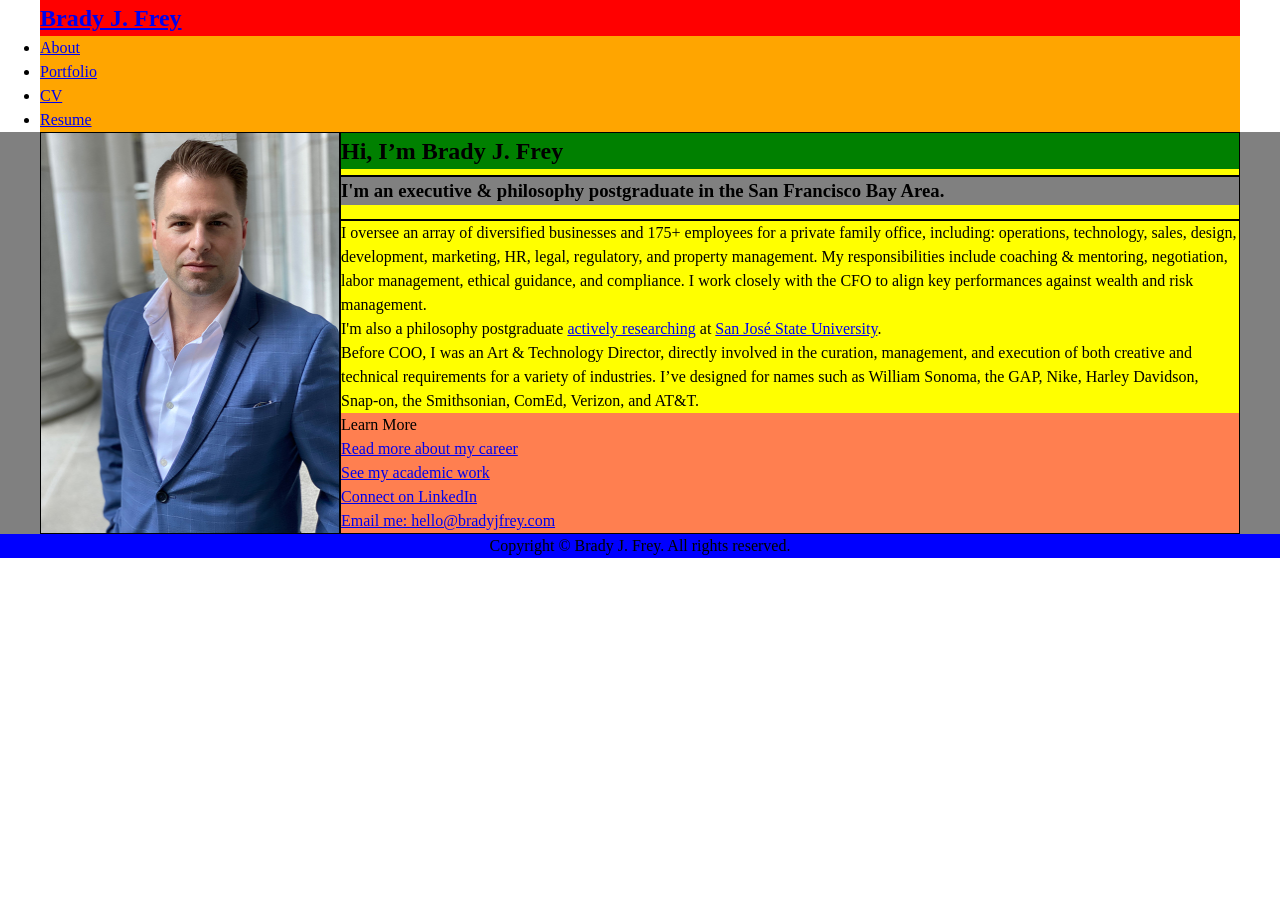
==== index.html @ d416bf1c "Preliminary Grid Test" ====
﻿<!DOCTYPE html>
<html lang="en">
<head>
    <meta name="Description" content="Hi, I’m Brady Frey. I'm an executive and philosophy postgraduate in the San Francisco Bay Area.">
    <meta name="Author" content="Brady J. Frey">
    <meta charset="UTF-8">
    <meta name="viewport" content="width=device-width, initial-scale=1, maximum-scale=1">
    <meta property="og:image" name="image" content="https://www.bradyjfrey.com/images/bjfogimage.jpg">
<title>Brady J. Frey</title>
	<link rel="icon" type="image/png" sizes="16x16" href="/images/favicon16.png">
    <link rel="icon" type="image/png" sizes="32x32" href="/images/favicon32.png">
    <link rel="icon" type="image/png" sizes="96x96" href="/images/favicon96.png">
    <link rel="apple-touch-icon" type="image/png" sizes="76x76" href="/images/touch76.png">
    <link rel="apple-touch-icon" type="image/png" sizes="120x120" href="/images/touch120.png">
    <link rel="apple-touch-icon" type="image/png" sizes="152x152" href="/images/touch152.png">
    <link rel="apple-touch-icon" type="image/png" sizes="167x167" href="/images/touch167.png">
    <link rel="apple-touch-icon" type="image/png" sizes="180x180" href="/images/touch180.png">
	<link rel="stylesheet" type="text/css" media="screen" href="style.css">
</head>
<body>
    <header>
        <nav>
            <h1><a href="index.html">Brady J. Frey</a></h1>
            <ul>
                <li><a href="about.html">About</a></li>
                <li><a href="portfolio.html">Portfolio</a></li>
                <li><a href="cv.html">CV</a></li>
                <li><a href="https://www.linkedin.com/in/bradyjfrey/">Resume</a></li>
            </ul>
        </nav>
    </header>

    <main>
    	<article>
			<div class="intro"><h2>Hi, I’m Brady J. Frey</h2></div>
			<div class="tagline"><h3>I'm an executive &amp; philosophy postgraduate in the San Francisco Bay Area.</h3></div>
			<div class="img"><img src="images/bradyblue.jpg"  alt="Brady Frey in a blue suit in front of the Bently Reserve building in San Francisco." width="300" height="400"></div>

			<div class="bio">
				<p><span>I oversee an array of diversified</span> businesses and 175+ employees for a private family office, including: operations, technology, sales, design, development, marketing, HR, legal, regulatory, and property management. My responsibilities include coaching & mentoring, negotiation, labor management, ethical guidance, and compliance. I work closely with the CFO to align key performances against wealth and risk management.</p>
				<p>I'm also a philosophy postgraduate <a href="cv.html">actively researching</a> at <a href="https://www.sjsu.edu/philosophy/">San Jos&#233; State University</a>.</p>
				<p>Before COO, I was an Art &amp; Technology Director, directly involved in the curation, management, and execution of both creative and technical requirements for a variety of industries. 
				I’ve designed for names such as William Sonoma, the GAP, Nike, Harley Davidson, Snap-on, the Smithsonian, ComEd, Verizon, and AT&amp;T.</p>
		
				<dl>
					<dt>Learn More</dt>
					<dd><a href="about.html">Read more about my career</a></dd>
					<dd><a href="cv.html">See my academic work</a></dd>
					<dd><a href="http://www.linkedin.com/in/bradyjfrey">Connect on LinkedIn</a></dd>
					<dd><a href="mailto:hello&#64;bradyjfrey.com">Email me: hello&#64;bradyjfrey.com</a></dd>
				</dl>
			</div>
		</article>
    </main>
    
	<footer>
        <p>Copyright &copy; Brady J. Frey. All rights reserved.</p>
    </footer>

</body>
</html>
---- style.css ----
/* Josh W Comeau's CSS Reset, condensed joshwcomeau.com */
*, *::before, *::after {box-sizing: border-box;}
* {margin: 0;padding: 0;}
body {line-height: 1.5;-webkit-font-smoothing: antialiased;text-align: center;}
img, picture, video, canvas, svg {display: block;max-width: 100%;}
input, button, textarea, select {font: inherit;}
p, h1, h2, h3, h4, h5, h6 {overflow-wrap: break-word;}
#root, #__next {isolation: isolate;}



header {background-color: pink;max-width: 1200px;margin: 0px auto;text-align: left;}
nav {}
nav h1 {background-color: red;}
nav ul {background-color: orange;}

main {background: gray;}
article {background-color: yellow;max-width: 1200px;margin: 0px auto;text-align: left;align-content: flex-start;display: grid;grid-template-rows: 1fr 1fr;grid-template-columns: 1fr 1fr 300px 1fr;grid-column-gap: 0;}
.intro {grid-column-start: 2;grid-column-end: 5;}
.tagline {grid-column-start: 2;grid-column-end: 5;}
.img {grid-column-start: 1;grid-column-end: 1;width: 300px;grid-row-start: 1;grid-row-end: 4;}
.bio {grid-column-start: 2;grid-column-end: 5;}
div {border: 1px solid black;}
h2 {background-color: green;}
h3 {background-color: gray;}
dl {background-color: coral;}
dt {}
dd {}

footer {background-color: blue;}
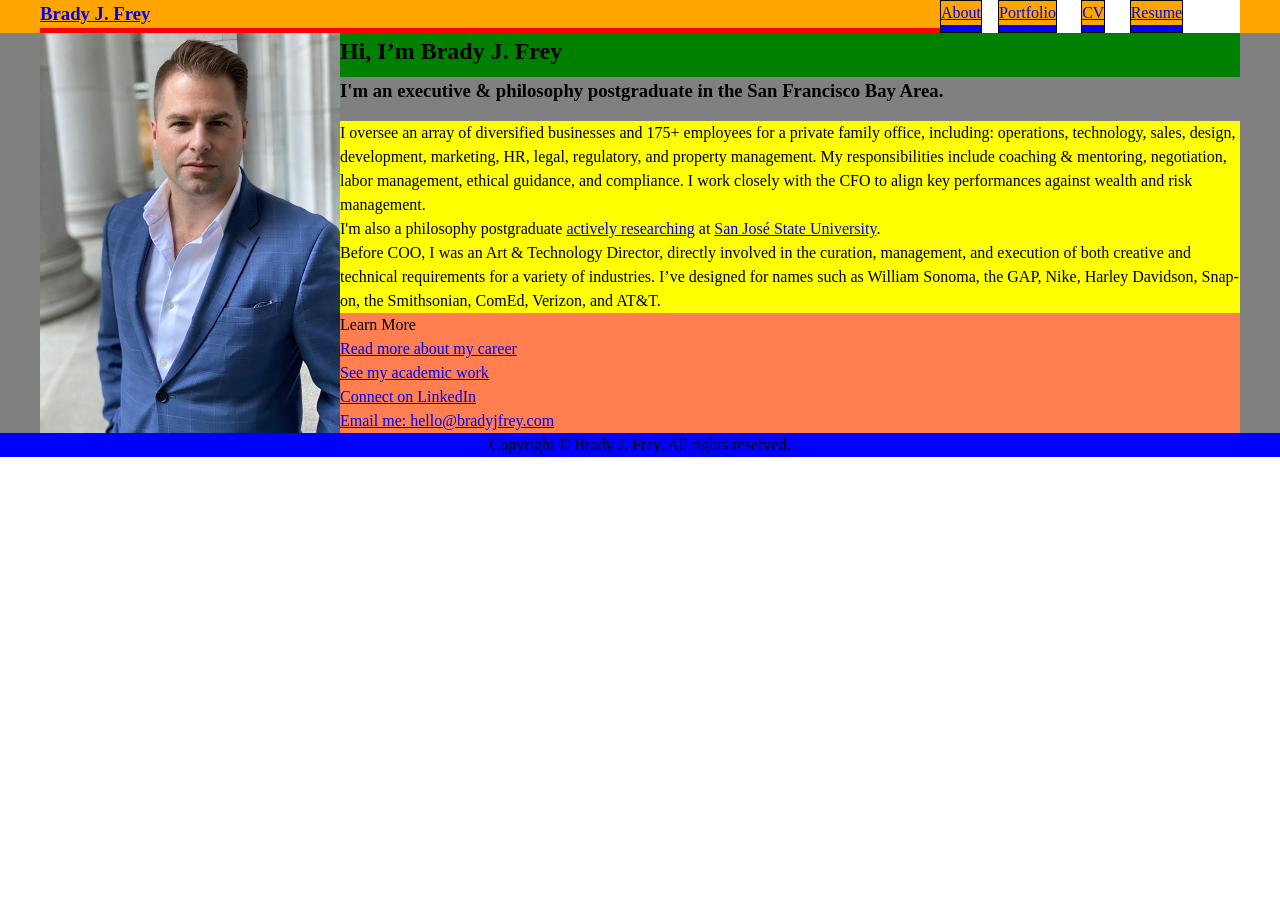
==== commit fb4254c2: "Updated grid" ====
--- a/index.html
+++ b/index.html
@@ -19,24 +19,26 @@
 </head>
 <body>
     <header>
-        <nav>
-            <h1><a href="index.html">Brady J. Frey</a></h1>
-            <ul>
-                <li><a href="about.html">About</a></li>
-                <li><a href="portfolio.html">Portfolio</a></li>
-                <li><a href="cv.html">CV</a></li>
-                <li><a href="https://www.linkedin.com/in/bradyjfrey/">Resume</a></li>
-            </ul>
-        </nav>
+    	<section>
+			<nav>
+				<h1><a href="index.html">Brady J. Frey</a></h1>
+				<ul>
+					<li><a href="about.html">About</a></li>
+					<li><a href="portfolio.html">Portfolio</a></li>
+					<li><a href="cv.html">CV</a></li>
+					<li><a href="https://www.linkedin.com/in/bradyjfrey/">Resume</a></li>
+				</ul>
+			</nav>
+        </section>
     </header>
 
     <main>
     	<article>
-			<div class="intro"><h2>Hi, I’m Brady J. Frey</h2></div>
-			<div class="tagline"><h3>I'm an executive &amp; philosophy postgraduate in the San Francisco Bay Area.</h3></div>
-			<div class="img"><img src="images/bradyblue.jpg"  alt="Brady Frey in a blue suit in front of the Bently Reserve building in San Francisco." width="300" height="400"></div>
+			<h2 class="intro">Hi, I’m Brady J. Frey</h2>
+			<h3 class="tagline">I'm an executive &amp; philosophy postgraduate in the San Francisco Bay Area.</h3>
+			<figure class="img"><img src="images/bradyblue.jpg"  alt="Brady Frey in a blue suit in front of the Bently Reserve building in San Francisco." width="300" height="400"></figure>
 
-			<div class="bio">
+			<section class="bio">
 				<p><span>I oversee an array of diversified</span> businesses and 175+ employees for a private family office, including: operations, technology, sales, design, development, marketing, HR, legal, regulatory, and property management. My responsibilities include coaching & mentoring, negotiation, labor management, ethical guidance, and compliance. I work closely with the CFO to align key performances against wealth and risk management.</p>
 				<p>I'm also a philosophy postgraduate <a href="cv.html">actively researching</a> at <a href="https://www.sjsu.edu/philosophy/">San Jos&#233; State University</a>.</p>
 				<p>Before COO, I was an Art &amp; Technology Director, directly involved in the curation, management, and execution of both creative and technical requirements for a variety of industries. 
@@ -49,7 +51,7 @@
 					<dd><a href="http://www.linkedin.com/in/bradyjfrey">Connect on LinkedIn</a></dd>
 					<dd><a href="mailto:hello&#64;bradyjfrey.com">Email me: hello&#64;bradyjfrey.com</a></dd>
 				</dl>
-			</div>
+			</section>
 		</article>
     </main>
     
--- a/style.css
+++ b/style.css
@@ -8,23 +8,60 @@
 #root, #__next {isolation: isolate;}
 
 
+/* Nav Bar */
+header {background-color: orange;}
+section {max-width: 1200px;
+	text-align: left;
+	margin: 0px auto;}
+nav {background-color: yellow;
+	display: grid;
+	grid-template-columns: 1fr 1fr 1fr 1fr;
+	justify-content: space-between;
+	justify-content: center;}
+nav ul {
+	background-color: white;
+	display: grid;
+	grid-template-columns: 1fr 1fr 1fr 1fr 1fr;
+	grid-gap: 1em;
+	justify-content: center;
+	justify-items: center;}
+nav li {
+	background-color: blue;
+	border: 1px solid black;
+	list-style: none;
+	width: auto
+	}
+nav li a {
+	background-color: orange;
+	display: block;
+	}
+h1 {background-color: red;height: 33px;grid-column-end: span 3;}
+h1 a {
+	background-color: orange;
+	display: block;}
 
-header {background-color: pink;max-width: 1200px;margin: 0px auto;text-align: left;}
-nav {}
-nav h1 {background-color: red;}
-nav ul {background-color: orange;}
 
+/* Body */
 main {background: gray;}
-article {background-color: yellow;max-width: 1200px;margin: 0px auto;text-align: left;align-content: flex-start;display: grid;grid-template-rows: 1fr 1fr;grid-template-columns: 1fr 1fr 300px 1fr;grid-column-gap: 0;}
-.intro {grid-column-start: 2;grid-column-end: 5;}
-.tagline {grid-column-start: 2;grid-column-end: 5;}
-.img {grid-column-start: 1;grid-column-end: 1;width: 300px;grid-row-start: 1;grid-row-end: 4;}
+article {
+	background-color: yellow;
+	max-width: 1200px;
+	margin: 0px auto;
+	text-align: left;
+	align-content: flex-start;
+	display: grid;
+	grid-template-rows: 1fr 1fr;
+	grid-template-columns: 1fr 1fr 300px 1fr;
+	grid-column-gap: 0;}
+.intro {grid-column-end: span 3;}
+.tagline {grid-column-end: span 3;}
+.img {grid-column: 1;width: 300px;grid-row-start: 1;grid-row-end: 4;}
 .bio {grid-column-start: 2;grid-column-end: 5;}
-div {border: 1px solid black;}
 h2 {background-color: green;}
 h3 {background-color: gray;}
 dl {background-color: coral;}
 dt {}
 dd {}
 
+/* Footer */
 footer {background-color: blue;}
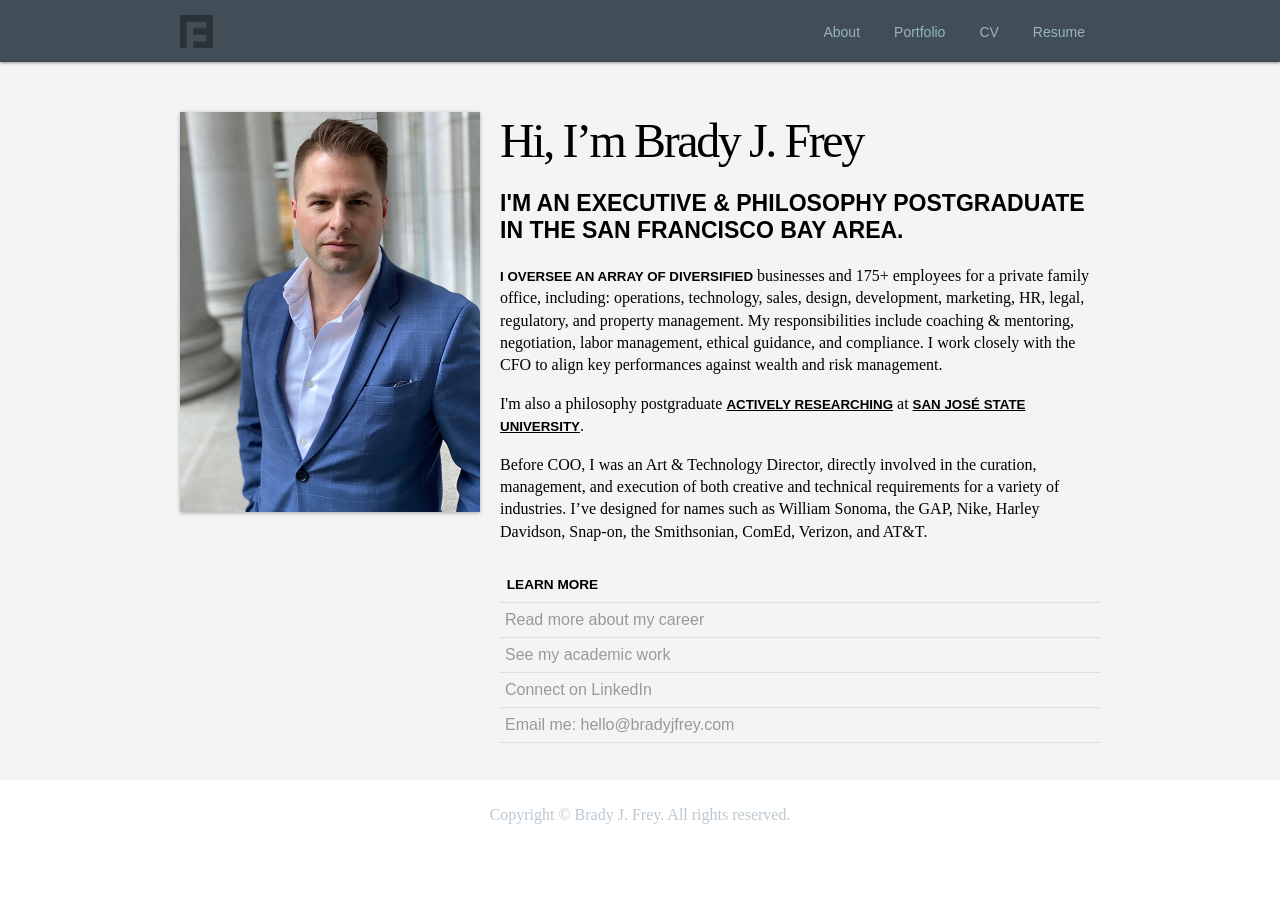
==== commit 9dd9f9d2: "improve upon grid layout" ====
--- a/index.html
+++ b/index.html
@@ -19,17 +19,15 @@
 </head>
 <body>
     <header>
-    	<section>
-			<nav>
-				<h1><a href="index.html">Brady J. Frey</a></h1>
-				<ul>
-					<li><a href="about.html">About</a></li>
-					<li><a href="portfolio.html">Portfolio</a></li>
-					<li><a href="cv.html">CV</a></li>
-					<li><a href="https://www.linkedin.com/in/bradyjfrey/">Resume</a></li>
-				</ul>
-			</nav>
-        </section>
+		<nav>
+			<h1><a href="index.html">Brady J. Frey</a></h1>
+			<ul>
+				<li><a href="about.html">About</a></li>
+				<li><a href="portfolio.html">Portfolio</a></li>
+				<li><a href="cv.html">CV</a></li>
+				<li><a href="https://www.linkedin.com/in/bradyjfrey/">Resume</a></li>
+			</ul>
+		</nav>
     </header>
 
     <main>
--- a/style.css
+++ b/style.css
@@ -7,61 +7,318 @@
 p, h1, h2, h3, h4, h5, h6 {overflow-wrap: break-word;}
 #root, #__next {isolation: isolate;}
 
-
-/* Nav Bar */
-header {background-color: orange;}
-section {max-width: 1200px;
+/* Sebastiano Guerriero Typography System */
+:root {
+    --font-primary: "Chronicle SSm A", "Chronicle SSm B", georgia, times, seri;
+    --font-secondary: 'Gotham SSm A', 'Gotham SSm B', helvetica, arial, sans-serif;
+
+    /* set base values */
+    --text-base-size: 1em;
+    --text-scale-ratio: 1.2;
+
+    /* type scale */
+    --text-xs: calc(1em / (var(--text-scale-ratio) * var(--text-scale-ratio)));
+    --text-sm: calc(1em / var(--text-scale-ratio));
+    --text-md: calc(1em * var(--text-scale-ratio));
+    --text-lg: calc(1em * var(--text-scale-ratio) * var(--text-scale-ratio));
+    --text-xl: calc(1em * var(--text-scale-ratio) * var(--text-scale-ratio) * var(--text-scale-ratio));
+    --text-xxl: calc(1em * var(--text-scale-ratio) * var(--text-scale-ratio) * var(--text-scale-ratio) * var(--text-scale-ratio));
+    --text-xxxl: calc(1em * var(--text-scale-ratio) * var(--text-scale-ratio) * var(--text-scale-ratio) * var(--text-scale-ratio) * var(--text-scale-ratio));
+
+    /* line-height */
+    --heading-line-height: 1.2;
+    --body-line-height: 1.4;
+}
+@include breakpoint(md) {
+    :root {
+        --text-base-size: 1em;
+        --text-scale-ratio: 1.25;
+    }
+}
+body {
+    font-size: var(--text-base-size);
+    font-family: var(--font-primary);
+    color: var(--color-text);
+}
+h1, h2, h3, h4, form legend {
+    color: var(--color-text-heading);
+    margin-bottom: var(--space-xxs);
+    line-height: var(--heading-line-height);
+}
+/* text size */
+.text--xxxl {
+    font-size: var(--text-xxxl);
+}
+h2, .text--xl {
+    font-size: var(--text-xl);
+}
+h3, .text--lg {
+    font-size: var(--text-lg);
+    font-family: var(--font-secondary);
+}
+p span, p a {
+	font-family: var(--font-secondary);
+	font-size: var(--text-sm);
+	text-transform: uppercase;
+	font-weight: 700;
+}
+h4, .text--md {
+    font-size: var(--text-md);
+}
+.text--sm, small {
+    font-size: var(--text-sm);
+}
+.text--xs {
+    font-size: var(--text-xs);
+}
+p {
+    line-height: var(--body-line-height);
+}
+b, strong {
+    font-weight: bold;
+}
+.text-container {
+    h2, h3, h4 {
+        margin-top: var(--space-sm);
+    }
+    
+    ul, ol, p {
+        margin-bottom: var(--space-md);
+    }
+
+    ul, ol {
+		list-style-position: outside;
+        padding-left: 24px;
+	}
+
+	ul {
+		list-style-type: disc;
+	}
+
+	ol {
+		list-style-type: decimal;
+    }
+
+    ul li, ol li {
+        line-height: var(--body-line-height);
+    }
+    
+    em {
+        font-style: italic;
+    }
+
+    u {
+        text-decoration: underline;
+    }
+}
+/* utility classes */
+.truncate {
+    // truncate text if it exceeds parent
+    overflow: hidden;
+    text-overflow: ellipsis;
+    white-space: nowrap;
+}
+
+
+
+/* Grid Nav Bar */
+nav {
+	max-width: 960px;
 	text-align: left;
-	margin: 0px auto;}
-nav {background-color: yellow;
+	margin: 0px auto;
+	padding: 0 20px;
 	display: grid;
-	grid-template-columns: 1fr 1fr 1fr 1fr;
-	justify-content: space-between;
-	justify-content: center;}
+	grid-template-columns: 33px 1fr;
+	justify-items: end;
+	align-items: center;
+	height: 63px;
+}
 nav ul {
-	background-color: white;
-	display: grid;
-	grid-template-columns: 1fr 1fr 1fr 1fr 1fr;
-	grid-gap: 1em;
-	justify-content: center;
-	justify-items: center;}
+	grid-column-start: 3;
+	grid-column-end: 4;
+	grid-row-start: 1;
+	grid-row-end: 2;
+	
+}
 nav li {
-	background-color: blue;
-	border: 1px solid black;
 	list-style: none;
-	width: auto
-	}
+	display: inline-block;
+	width: auto;
+	justify-self: center;
+	align-self: center;
+}
 nav li a {
-	background-color: orange;
 	display: block;
 	}
-h1 {background-color: red;height: 33px;grid-column-end: span 3;}
+h1 {
+	grid-column-start: 1;
+	grid-column-end: 2;
+	grid-row-start: 1;
+	grid-row-end: 1;
+	
+}
+
+
+
+/* Grid Body */
+article {
+	max-width: 960px;
+	margin: 0px auto;
+	padding: 0 20px;
+	text-align: left;
+	display: grid;
+	grid-template-columns: 300px 1fr;
+	grid-template-rows: auto;
+	column-gap: 20px;
+	row-gap: 20px;
+	justify-items: baseline;
+	align-items: start;
+}
+.intro {
+	grid-column-start: 2;
+	grid-column-end: 3;
+	grid-row-start: 1;
+	grid-row-end: 2;
+	padding-top: 50px;
+}
+.tagline {
+	grid-column-start: 2;
+	grid-column-end: 3;
+	grid-row-start: 2;
+	grid-row-end: 3;
+}
+.img {
+	grid-column-start: 1;
+	grid-column-end: 2;
+	grid-row-start: 1;
+	grid-row-end: span 4;
+	margin-top: 50px;
+}
+.bio {
+	grid-column-start: 2;
+	grid-column-end: 3;
+	grid-row-start: 3;
+	grid-row-end: 4;
+}
+
+
+
+/* Nav Bar Design */
+header {
+	height: 62px;
+	width: 100%;
+	background: #424e57;
+	border-bottom: 1px solid #414547;
+	box-shadow: 0px 1px 3px rgba(0,0,0,.4);
+	background-color: #424e57;
+	display: block;
+	z-index: 100;
+	position: relative;
+}
 h1 a {
-	background-color: orange;
-	display: block;}
-
-
-/* Body */
-main {background: gray;}
-article {
-	background-color: yellow;
-	max-width: 1200px;
-	margin: 0px auto;
-	text-align: left;
-	align-content: flex-start;
-	display: grid;
-	grid-template-rows: 1fr 1fr;
-	grid-template-columns: 1fr 1fr 300px 1fr;
-	grid-column-gap: 0;}
-.intro {grid-column-end: span 3;}
-.tagline {grid-column-end: span 3;}
-.img {grid-column: 1;width: 300px;grid-row-start: 1;grid-row-end: 4;}
-.bio {grid-column-start: 2;grid-column-end: 5;}
-h2 {background-color: green;}
-h3 {background-color: gray;}
-dl {background-color: coral;}
-dt {}
-dd {}
+	text-indent: 100%;
+	white-space: nowrap;
+	overflow: hidden;
+	opacity: .35;
+	height: 33px;
+	width: 33px;
+	display: block;
+	text-decoration: none;
+	background: transparent url(images/logo.svg) no-repeat left bottom;
+}
+h1 a:hover {opacity: .75;}
+h1 a:active {opacity: 1;}
+header li a {
+	padding: 10px 15px;
+	text-decoration: none;
+	color: #97b6bc;
+	display: inline-block;
+	font-weight: 400;
+	font: normal 14px/1 'Gotham SSm A', 'Gotham SSm B', helvetica, arial, sans-serif;
+}
+header li a:hover {
+	background-color: rgba(0,0,0,.08);
+	border-radius: 20px;
+	box-shadow: inset 0px 0px 3px rgba(0,0,0,.5);
+	color: white;
+}
+#current a {
+	border-radius: 20px;
+	box-shadow: inset 0px 0px 3px rgba(0,0,0,.7);
+	color: white;
+	background: rgba(0,0,0,.14) linear-gradient(top, transparent 0%,rgba(0,0,0,.12) 100%);
+}
+header li a:active {
+	box-shadow: inset 0px 5px 8px rgba(0,0,0,.6);
+	color: #a9a9a9;
+	text-shadow: none;
+	background: rgba(0,0,0,.14) linear-gradient(top, rgba(0,0,0,.2) 100%, transparent 0%);
+}
+
+
+
+/* Body Design */
+body {font-weight: 400;;}
+main {background: #f4f4f4;padding-bottom: 1em;}
+h2 {font-weight: 500;letter-spacing: -0.05em;font-size: 3em;}
+h3 {text-transform: uppercase;font-weight: 700;}
+.img img {box-shadow: 0px 1px 4px rgba(0,0,0,.3);}
+dl {border-bottom: 1px solid #dfdfdf;padding-top: 1em;}
+dt {font-family: var(--font-secondary);font-style: normal;font-weight: 700;font-size: 0.85em;text-transform: uppercase;padding: 0 0.5em 0.5em 0.5em;}
+dd {font-family: var(--font-secondary);border-top: 1px solid #dfdfdf;color: #999;font-style: normal;font-weight: 400;}
+dd a {display: block;text-decoration: none;color: #999;padding: 5px;}
+dd a:hover {background-color: #ccc;color: white;}
+p {padding-bottom: 1em;}
+p a {color: black;text-decoration: underline;}
+p a:hover {color: #424e57;text-decoration: none;}
+
+
 
 /* Footer */
-footer {background-color: blue;}+footer {display: block;clear: both;background-color: white;border-top: 1px solid #f6f6f6;}
+footer p {font-weight: 400;color: #bcc8d1;padding: 1.5em 0;}
+
+
+
+@media only screen and (max-width: 768px) {
+	.intro {font-size: 2.5em;}
+	.tagline {font-size: 1.2em;}
+}
+
+@media only screen and (max-width: 650px) {
+	article {display: block;}
+	.intro {padding: 0.5em 0;font-size: 2.5em;}
+	.tagline {font-size: 1em;}
+	.img {padding: 1em 0;margin: 0;}
+}
+
+
+
+
+
+
+
+
+
+
+
+
+
+
+
+
+
+
+
+
+
+
+
+
+
+
+
+
+
+
+
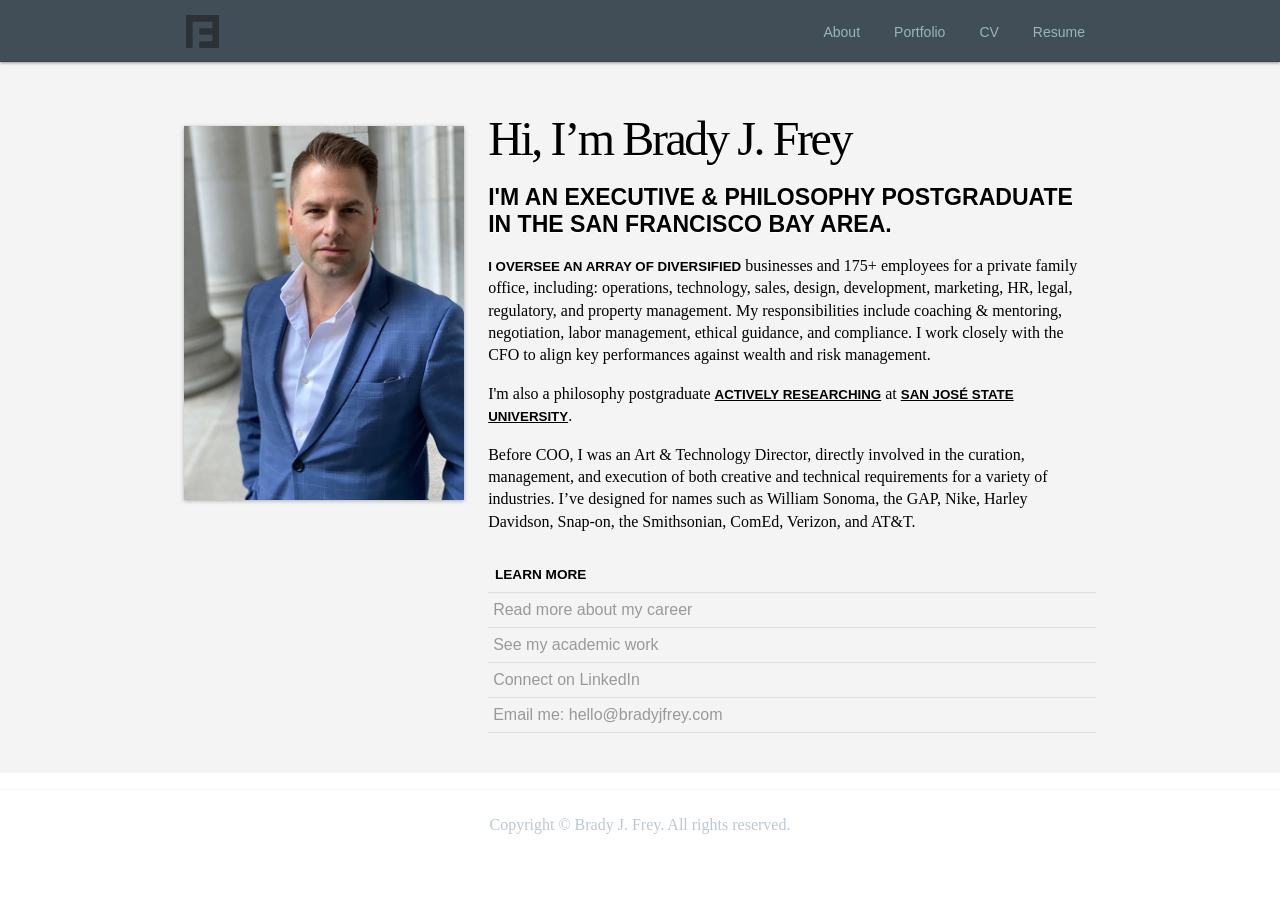
==== commit 0a6bfd3c: "Spaces, not tabs Terrible, Nova." ====
--- a/index.html
+++ b/index.html
@@ -7,7 +7,7 @@
     <meta name="viewport" content="width=device-width, initial-scale=1, maximum-scale=1">
     <meta property="og:image" name="image" content="https://www.bradyjfrey.com/images/bjfogimage.jpg">
 <title>Brady J. Frey</title>
-	<link rel="icon" type="image/png" sizes="16x16" href="/images/favicon16.png">
+    <link rel="icon" type="image/png" sizes="16x16" href="/images/favicon16.png">
     <link rel="icon" type="image/png" sizes="32x32" href="/images/favicon32.png">
     <link rel="icon" type="image/png" sizes="96x96" href="/images/favicon96.png">
     <link rel="apple-touch-icon" type="image/png" sizes="76x76" href="/images/touch76.png">
@@ -15,47 +15,59 @@
     <link rel="apple-touch-icon" type="image/png" sizes="152x152" href="/images/touch152.png">
     <link rel="apple-touch-icon" type="image/png" sizes="167x167" href="/images/touch167.png">
     <link rel="apple-touch-icon" type="image/png" sizes="180x180" href="/images/touch180.png">
-	<link rel="stylesheet" type="text/css" media="screen" href="style.css">
+    <link rel="stylesheet" type="text/css" media="screen" href="style.css">
+    <link rel="stylesheet" type="text/css" href="https://cloud.typography.com/7216232/7417832/css/fonts.css">
+    <script src="scripts/jquery.js"></script>
+    <script src="scripts/script.js"></script>
 </head>
 <body>
     <header>
-		<nav>
-			<h1><a href="index.html">Brady J. Frey</a></h1>
-			<ul>
-				<li><a href="about.html">About</a></li>
-				<li><a href="portfolio.html">Portfolio</a></li>
-				<li><a href="cv.html">CV</a></li>
-				<li><a href="https://www.linkedin.com/in/bradyjfrey/">Resume</a></li>
-			</ul>
-		</nav>
+        <nav>
+            <h1><a href="index.html">Brady J. Frey</a></h1>
+            <ul>
+                <li><a href="about.html">About</a></li>
+                <li><a href="portfolio.html">Portfolio</a></li>
+                <li><a href="cv.html">CV</a></li>
+                <li><a href="https://www.linkedin.com/in/bradyjfrey/">Resume</a></li>
+            </ul>
+        </nav>
     </header>
 
     <main>
-    	<article>
-			<h2 class="intro">Hi, I’m Brady J. Frey</h2>
-			<h3 class="tagline">I'm an executive &amp; philosophy postgraduate in the San Francisco Bay Area.</h3>
-			<figure class="img"><img src="images/bradyblue.jpg"  alt="Brady Frey in a blue suit in front of the Bently Reserve building in San Francisco." width="300" height="400"></figure>
+        <article>
+            <h2 class="intro">Hi, I’m Brady J. Frey</h2>
+            <h3 class="tagline">I'm an executive &amp; philosophy postgraduate in the San Francisco Bay Area.</h3>
+            <figure class="img"><img src="images/bradyblue.jpg"  alt="Brady Frey in a blue suit in front of the Bently Reserve building in San Francisco." width="300" height="400"></figure>
 
-			<section class="bio">
-				<p><span>I oversee an array of diversified</span> businesses and 175+ employees for a private family office, including: operations, technology, sales, design, development, marketing, HR, legal, regulatory, and property management. My responsibilities include coaching & mentoring, negotiation, labor management, ethical guidance, and compliance. I work closely with the CFO to align key performances against wealth and risk management.</p>
-				<p>I'm also a philosophy postgraduate <a href="cv.html">actively researching</a> at <a href="https://www.sjsu.edu/philosophy/">San Jos&#233; State University</a>.</p>
-				<p>Before COO, I was an Art &amp; Technology Director, directly involved in the curation, management, and execution of both creative and technical requirements for a variety of industries. 
-				I’ve designed for names such as William Sonoma, the GAP, Nike, Harley Davidson, Snap-on, the Smithsonian, ComEd, Verizon, and AT&amp;T.</p>
-		
-				<dl>
-					<dt>Learn More</dt>
-					<dd><a href="about.html">Read more about my career</a></dd>
-					<dd><a href="cv.html">See my academic work</a></dd>
-					<dd><a href="http://www.linkedin.com/in/bradyjfrey">Connect on LinkedIn</a></dd>
-					<dd><a href="mailto:hello&#64;bradyjfrey.com">Email me: hello&#64;bradyjfrey.com</a></dd>
-				</dl>
-			</section>
-		</article>
+            <section class="bio">
+                <p><span>I oversee an array of diversified</span> businesses and 175+ employees for a private family office, including: operations, technology, sales, design, development, marketing, HR, legal, regulatory, and property management. My responsibilities include coaching & mentoring, negotiation, labor management, ethical guidance, and compliance. I work closely with the CFO to align key performances against wealth and risk management.</p>
+                <p>I'm also a philosophy postgraduate <a href="cv.html">actively researching</a> at <a href="https://www.sjsu.edu/philosophy/">San Jos&#233; State University</a>.</p>
+                <p>Before COO, I was an Art &amp; Technology Director, directly involved in the curation, management, and execution of both creative and technical requirements for a variety of industries. 
+                I’ve designed for names such as William Sonoma, the GAP, Nike, Harley Davidson, Snap-on, the Smithsonian, ComEd, Verizon, and AT&amp;T.</p>
+        
+                <dl>
+                    <dt>Learn More</dt>
+                    <dd><a href="about.html">Read more about my career</a></dd>
+                    <dd><a href="cv.html">See my academic work</a></dd>
+                    <dd><a href="http://www.linkedin.com/in/bradyjfrey">Connect on LinkedIn</a></dd>
+                    <dd><a href="mailto:hello&#64;bradyjfrey.com">Email me: hello&#64;bradyjfrey.com</a></dd>
+                </dl>
+            </section>
+        </article>
     </main>
     
-	<footer>
+    <footer>
         <p>Copyright &copy; Brady J. Frey. All rights reserved.</p>
     </footer>
+    
+    <!-- Google tag (gtag.js) -->
+    <script async src="https://www.googletagmanager.com/gtag/js?id=UA-4484730-1"></script>
+    <script>
+      window.dataLayer = window.dataLayer || [];
+      function gtag(){dataLayer.push(arguments);}
+      gtag('js', new Date());
 
+      gtag('config', 'UA-4484730-1');
+    </script>
 </body>
 </html>
--- a/style.css
+++ b/style.css
@@ -44,6 +44,7 @@
     color: var(--color-text-heading);
     margin-bottom: var(--space-xxs);
     line-height: var(--heading-line-height);
+    text-shadow: 0 1px 1px rgba(255, 255, 255, 1);
 }
 /* text size */
 .text--xxxl {
@@ -56,14 +57,15 @@
     font-size: var(--text-lg);
     font-family: var(--font-secondary);
 }
-p span, p a {
-	font-family: var(--font-secondary);
-	font-size: var(--text-sm);
-	text-transform: uppercase;
-	font-weight: 700;
+p span, p a, main li a {
+    font-family: var(--font-secondary);
+    font-size: var(--text-sm);
+    text-transform: uppercase;
+    font-weight: 700;
 }
 h4, .text--md {
     font-size: var(--text-md);
+    font-family: var(--font-secondary);
 }
 .text--sm, small {
     font-size: var(--text-sm);
@@ -87,16 +89,16 @@
     }
 
     ul, ol {
-		list-style-position: outside;
+        list-style-position: outside;
         padding-left: 24px;
-	}
-
-	ul {
-		list-style-type: disc;
-	}
-
-	ol {
-		list-style-type: decimal;
+    }
+
+    ul {
+        list-style-type: disc;
+    }
+
+    ol {
+        list-style-type: decimal;
     }
 
     ul li, ol li {
@@ -123,145 +125,171 @@
 
 /* Grid Nav Bar */
 nav {
-	max-width: 960px;
-	text-align: left;
-	margin: 0px auto;
-	padding: 0 20px;
-	display: grid;
-	grid-template-columns: 33px 1fr;
-	justify-items: end;
-	align-items: center;
-	height: 63px;
+    max-width: 960px;
+    text-align: left;
+    margin: 0px auto;
+    padding: 0 20px;
+    display: grid;
+    grid-template-columns: 33px 1fr;
+    justify-items: end;
+    align-items: center;
+    height: 63px;
 }
 nav ul {
-	grid-column-start: 3;
-	grid-column-end: 4;
-	grid-row-start: 1;
-	grid-row-end: 2;
-	
+    grid-column-start: 3;
+    grid-column-end: 4;
+    grid-row-start: 1;
+    grid-row-end: 2;
+    
 }
 nav li {
-	list-style: none;
-	display: inline-block;
-	width: auto;
-	justify-self: center;
-	align-self: center;
+    list-style: none;
+    display: inline-block;
+    width: auto;
+    justify-self: center;
+    align-self: center;
 }
 nav li a {
-	display: block;
-	}
+    display: block;
+    }
 h1 {
-	grid-column-start: 1;
-	grid-column-end: 2;
-	grid-row-start: 1;
-	grid-row-end: 1;
-	
+    grid-column-start: 1;
+    grid-column-end: 2;
+    grid-row-start: 1;
+    grid-row-end: 1;
+    
 }
 
 
 
 /* Grid Body */
 article {
-	max-width: 960px;
-	margin: 0px auto;
-	padding: 0 20px;
-	text-align: left;
-	display: grid;
-	grid-template-columns: 300px 1fr;
-	grid-template-rows: auto;
-	column-gap: 20px;
-	row-gap: 20px;
-	justify-items: baseline;
-	align-items: start;
+    max-width: 960px;
+    margin: 0 auto;
+    padding: 1.5em 1.5em;
+    text-align: left;
+    display: grid;
+    grid-template-columns: repeat(12, [col-start] 1fr, minmax(min-content, 300px));
+    grid-template-rows: auto;
+    column-gap: 1.5em;
+    row-gap: 1em;
+    justify-content: center;
+    justify-items: baseline;
+    align-items: start;
+}
+.pieces {
+    display: grid;
+    grid-template-columns: repeat(4, 1fr);
+    grid-auto-flow: dense;
+    gap: 1em;
+    justify-content: center;
+    justify-items: center;
+    align-items: end;
 }
 .intro {
-	grid-column-start: 2;
-	grid-column-end: 3;
-	grid-row-start: 1;
-	grid-row-end: 2;
-	padding-top: 50px;
+    grid-column-start: 5;
+    grid-column-end: 13;
+    grid-row-start: 1;
+    grid-row-end: 2;
+    padding-top: 0.5em;
 }
 .tagline {
-	grid-column-start: 2;
-	grid-column-end: 3;
-	grid-row-start: 2;
-	grid-row-end: 3;
+    grid-column-start: 5;
+    grid-column-end: 13;
+    grid-row-start: 2;
+    grid-row-end: 3;
 }
 .img {
-	grid-column-start: 1;
-	grid-column-end: 2;
-	grid-row-start: 1;
-	grid-row-end: span 4;
-	margin-top: 50px;
+    grid-column-start: 1;
+    grid-column-end: 5;
+    grid-row-start: 1;
+    grid-row-end: span 4;
+    margin-top: 2.5em;
+    height: 100%;
+}
+img {
+    height: auto;
 }
 .bio {
-	grid-column-start: 2;
-	grid-column-end: 3;
-	grid-row-start: 3;
-	grid-row-end: 4;
-}
+    grid-column-start: 5;
+    grid-column-end: 13;
+
+}
+.title {
+    grid-column-start: 1;
+    grid-column-end: 4;
+    margin: 0 0 0 auto;
+    width: 100%;
+}
+.highlights {
+    grid-column-start: 5;
+    grid-column-end: 13;
+}
+
 
 
 
 /* Nav Bar Design */
 header {
-	height: 62px;
-	width: 100%;
-	background: #424e57;
-	border-bottom: 1px solid #414547;
-	box-shadow: 0px 1px 3px rgba(0,0,0,.4);
-	background-color: #424e57;
-	display: block;
-	z-index: 100;
-	position: relative;
-}
+    height: 62px;
+    width: 100%;
+    background: #424e57;
+    border-bottom: 1px solid #414547;
+    box-shadow: 0px 1px 3px rgba(0,0,0,.4);
+    background-color: #424e57;
+    display: block;
+    z-index: 100;
+    position: relative;
+}
+h1 {position: relative;left: .25em;}
 h1 a {
-	text-indent: 100%;
-	white-space: nowrap;
-	overflow: hidden;
-	opacity: .35;
-	height: 33px;
-	width: 33px;
-	display: block;
-	text-decoration: none;
-	background: transparent url(images/logo.svg) no-repeat left bottom;
+    text-indent: 100%;
+    white-space: nowrap;
+    overflow: hidden;
+    opacity: .35;
+    height: 33px;
+    width: 33px;
+    display: block;
+    text-decoration: none;
+    background: transparent url(images/logo.svg) no-repeat left bottom;
 }
 h1 a:hover {opacity: .75;}
 h1 a:active {opacity: 1;}
 header li a {
-	padding: 10px 15px;
-	text-decoration: none;
-	color: #97b6bc;
-	display: inline-block;
-	font-weight: 400;
-	font: normal 14px/1 'Gotham SSm A', 'Gotham SSm B', helvetica, arial, sans-serif;
+    padding: 10px 15px;
+    text-decoration: none;
+    color: #97b6bc;
+    display: inline-block;
+    font-weight: 400;
+    font: normal 14px/1 'Gotham SSm A', 'Gotham SSm B', helvetica, arial, sans-serif;
 }
 header li a:hover {
-	background-color: rgba(0,0,0,.08);
-	border-radius: 20px;
-	box-shadow: inset 0px 0px 3px rgba(0,0,0,.5);
-	color: white;
+    background-color: rgba(0,0,0,.08);
+    border-radius: 20px;
+    box-shadow: inset 0px 0px 3px rgba(0,0,0,.5);
+    color: white;
 }
 #current a {
-	border-radius: 20px;
-	box-shadow: inset 0px 0px 3px rgba(0,0,0,.7);
-	color: white;
-	background: rgba(0,0,0,.14) linear-gradient(top, transparent 0%,rgba(0,0,0,.12) 100%);
+    border-radius: 20px;
+    box-shadow: inset 0px 0px 3px rgba(0,0,0,.7);
+    color: white;
+    background: rgba(0,0,0,.14) linear-gradient(top, transparent 0%,rgba(0,0,0,.12) 100%);
 }
 header li a:active {
-	box-shadow: inset 0px 5px 8px rgba(0,0,0,.6);
-	color: #a9a9a9;
-	text-shadow: none;
-	background: rgba(0,0,0,.14) linear-gradient(top, rgba(0,0,0,.2) 100%, transparent 0%);
+    box-shadow: inset 0px 5px 8px rgba(0,0,0,.6);
+    color: #a9a9a9;
+    text-shadow: none;
+    background: rgba(0,0,0,.14) linear-gradient(top, rgba(0,0,0,.2) 100%, transparent 0%);
 }
 
 
 
 /* Body Design */
 body {font-weight: 400;;}
-main {background: #f4f4f4;padding-bottom: 1em;}
+main {background: #f4f4f4;margin-bottom: 1em;}
 h2 {font-weight: 500;letter-spacing: -0.05em;font-size: 3em;}
-h3 {text-transform: uppercase;font-weight: 700;}
+h3, h4 {text-transform: uppercase;font-weight: 700;}
+.title {text-align: right;}
 .img img {box-shadow: 0px 1px 4px rgba(0,0,0,.3);}
 dl {border-bottom: 1px solid #dfdfdf;padding-top: 1em;}
 dt {font-family: var(--font-secondary);font-style: normal;font-weight: 700;font-size: 0.85em;text-transform: uppercase;padding: 0 0.5em 0.5em 0.5em;}
@@ -269,56 +297,56 @@
 dd a {display: block;text-decoration: none;color: #999;padding: 5px;}
 dd a:hover {background-color: #ccc;color: white;}
 p {padding-bottom: 1em;}
-p a {color: black;text-decoration: underline;}
-p a:hover {color: #424e57;text-decoration: none;}
-
-
-
-/* Footer */
+p a, main li a {color: black;text-decoration: underline;}
+p a:hover, main li a:hover {color: #424e57;text-decoration: none;}
+.fullwidth {background-color: white;}
+.title {font-size: var(--text-sm);padding-top: .25em;line-height: 1.5}
+.cvh {font-size: var(--text-sm);padding: 1em 0 0 0;width: 100%;border-top: 1px dotted rgba(0, 0, 0, 0.1);}
+p.cvv {padding: 0;margin: 0;}
+ul.cvv {padding: 0 0 0 1em;}
+.history {column-count: 3;column-gap: 1em;column-fill: balance;padding-bottom: 0;}
+.history p {padding-bottom: 0}
+.history p:nth-of-type(n + 2) {text-indent: 1.5em;}
+.history p:first-child:first-letter {float: left;font-size: 5em;line-height: 1em;padding: 0px .15em 0 0;}
+
 footer {display: block;clear: both;background-color: white;border-top: 1px solid #f6f6f6;}
 footer p {font-weight: 400;color: #bcc8d1;padding: 1.5em 0;}
 
 
+/**** Portfolio ****/
+.pieces {}
+.pieces li {list-style-type: none;box-shadow: 0px 0px 5px rgba(0,0,0,.4);height: auto;overflow: hidden;border-radius: 4px;position: relative;z-index: 10;}
+.pieces img {padding: 0;margin: 0;}
+.pieces a {color: white;text-decoration: none;border-radius: 4px;display: block;width: 100%;height: 100%;overflow: hidden;}
+.pieces div {display: none;background-color: rgba(0,0,0,.8);position: absolute;top: 0px;left: 0px;width: 100%;height: 100%;border-radius: 4px;}
+.pieces a:hover {}
+.pieces a:hover div {display: block}
+.pieces h4 {color: white;padding: 3em 1em 0.5em 1em;text-shadow: 0px 0px 3px black;}
+.pieces p {color: white;padding: 0 1em 1em 1em;text-shadow: 0px 0px 3px black;font-size: 0.85em;}
+.pieces strong {text-transform: uppercase;opacity: .5;font-weight: normal;}
+
+/* old css
+aside {display: block;border-top: 1px solid #dfdfdf;padding-bottom: 40px;}
+aside h3 {padding: 20px 5px 10px 5px !important;font-size: 28px;}
+aside h3 a {text-decoration: none;color: #506f88;}
+aside h5 strong {text-transform: uppercase;color: #999;font-family: 'Gotham SSm A', 'Gotham SSm B',helvetica,arial,sans-serif;font-style: normal;font-weight: 700;font-size: 12px;}
+aside h5 {font-family: 'Gotham SSm A', 'Gotham SSm B',helvetica,arial,sans-serif;font-style: normal;font-weight: 300;font-size: 13px;padding: 0 0 20px 5px;}
+aside dl {border-bottom: 1px solid #dfdfdf;}
+aside dt {font-style: normal;font-weight: 700;font-size: 12px;text-transform: uppercase;padding: 0 5px 5px 5px;}
+aside dd {padding: 5px;border-top: 1px solid #dfdfdf;color: #999;font-style: normal;font-weight: 400;} */
 
 @media only screen and (max-width: 768px) {
-	.intro {font-size: 2.5em;}
-	.tagline {font-size: 1.2em;}
+    .intro {font-size: 2.5em;}
+    .tagline {font-size: 1.2em;}
+    .history {column-count: 1;}
+    .title, .cvh {padding: 1.5em 0;margin: 0.5em 1em 0 auto;}
+    .highlights. cvv {padding: 0 1.5em;}
 }
 
 @media only screen and (max-width: 650px) {
-	article {display: block;}
-	.intro {padding: 0.5em 0;font-size: 2.5em;}
-	.tagline {font-size: 1em;}
-	.img {padding: 1em 0;margin: 0;}
-}
-
-
-
-
-
-
-
-
-
-
-
-
-
-
-
-
-
-
-
-
-
-
-
-
-
-
-
-
-
-
-
+    article {display: block;}
+    .intro {padding: 0.5em 0;font-size: 2.5em;}
+    .tagline {font-size: 1em;}
+    .title {text-align: left;}
+    .img {padding: 1em 0;margin: 0;}
+}
